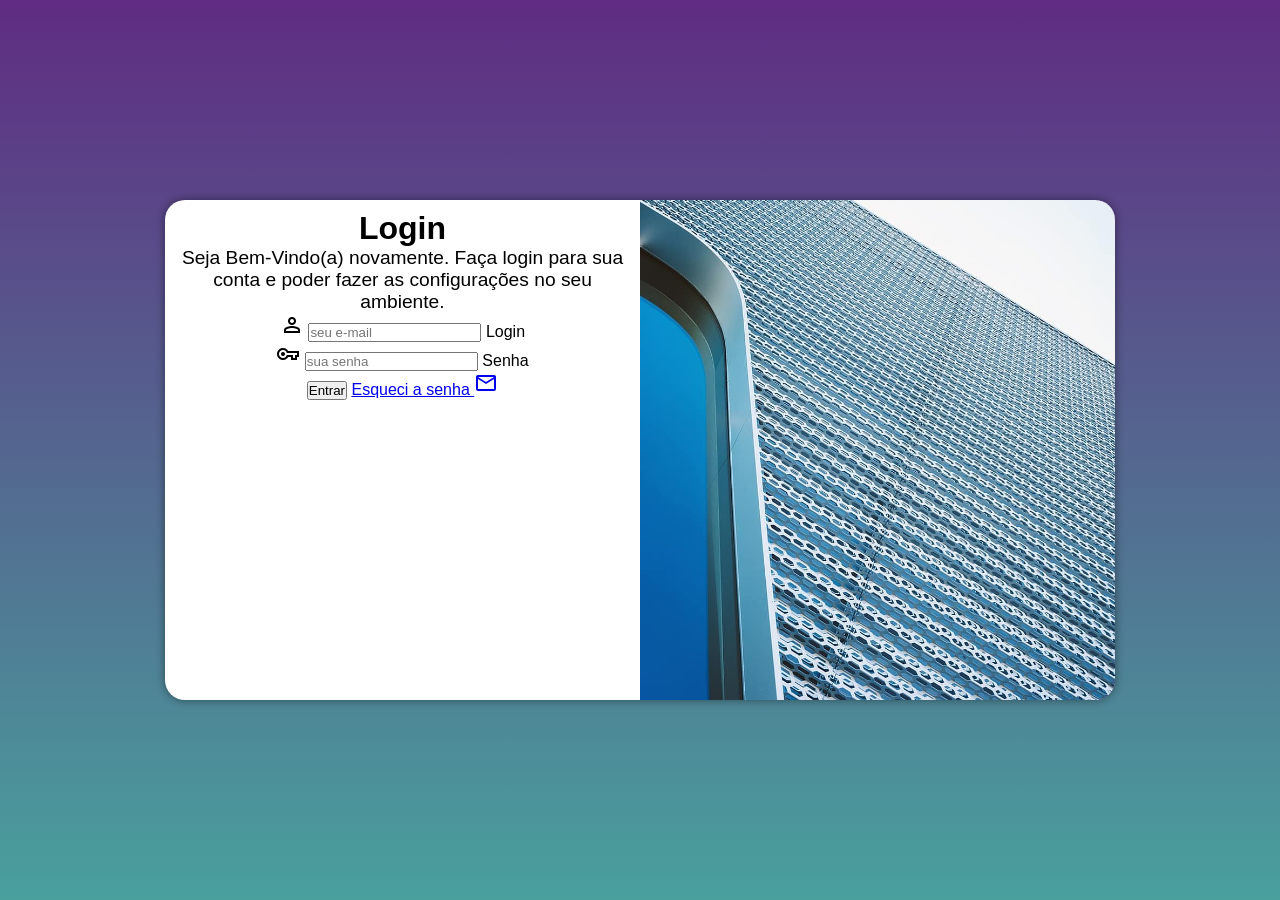
==== index.html @ 9759618f "atualizando exercicio" ====
<!DOCTYPE html>
<html lang="pt-br">
<head>
    <meta charset="UTF-8">
    <meta name="viewport" content="width=device-width, initial-scale=1.0">
    <link href="https://fonts.googleapis.com/css2?family=Material+Symbols+Outlined" rel="stylesheet" />
    <link rel="stylesheet" href="estilos/style.css">
    <link rel="stylesheet" href="estilos/media-query.css">
    <title>Login</title>
</head>
<body>
    <main>
        <section id="login">
            <div id="imagem">
                
            </div>
            <div id="formulario">
                <h1>Login</h1>
                <p>Seja Bem-Vindo(a) novamente. Faça login para sua conta e poder fazer as configurações no seu ambiente.</p>
                <form action="login.html" method="post" autocomplete="on">
                    <div class="campo">
                        <span class="material-symbols-outlined">person</span>
                        <input type="email" name="login" id="ilogin" placeholder="seu e-mail" autocomplete="email" required maxlength="30">
                        <label for="ilogin">Login </label>
                    </div>
                    <div class="campo">
                        <span class="material-symbols-outlined">vpn_key</span>
                        <input type="password" name="Senha" id="isenha" placeholder="sua senha" autocomplete="current-password" required minlength="8" maxlength="20">
                        <label for="isenha">Senha </label>
                    </div>
                    <input type="submit" value="Entrar">
                    <a href="esqueci.html">
                        Esqueci a senha <span class="material-symbols-outlined">mail</span>
                    </a>
                </form>
            </div>
        </section>
    </main>
</body>
</html>
---- estilos/style.css ----
@charset "UTF-8";

/*
    Paleta de Cores
    Verde: #49a09d
    Lilas: #5f2c82

*/

* {
    font-family: -apple-system, BlinkMacSystemFont, 'Segoe UI', Roboto, Oxygen, Ubuntu, Cantarell, 'Open Sans', 'Helvetica Neue', sans-serif;
    padding: 0px;
    margin: 0px;
    box-sizing: border-box;
}

body, html {
    background-color: #5f2c82;
    height: 100vh;
    width: 100vw;
}

main {
    position: relative;
    height: 100vh;
    width: 100vw;
}

section#login {
    position: absolute;
    top: 50%;
    left: 50%;
    transform: translate(-50%, -50%);
    overflow: hidden; /* faz ficar aredondado a foto tbm */

    background-color: white;
    width: 250px;
    height: 500px;
    border-radius: 20px;
    box-shadow: 0px 0px 10px rgba(0, 0, 0, 0.450);

    transition: width .5s, height .5s;
    transition-timing-function: ease;

}

section#login > div#imagem {
    display: block;
    background: #5f2c82 url(../imagens/metal.jpg);
    background-size: cover;
    background-position: left bottom;
    height: 200px;

}

section#login > div#formulario {
    display: block;
    padding: 10px;

}

div#formulario {
    text-align: center;
    margin-bottom: 10px;
}

div#formulario > p {
    font-size: 0.8em;
}
---- estilos/media-query.css ----
@charset "UTF-8";

@media screen and (min-width:768px) and (max-width:992px) {
    
    body {
        background-image: linear-gradient(to top, #49a09d, #5f2c82);
    }
    
    section#login {
        width: 80vw;

    }

    section#login > div#imagem {
        float: left;
        width: 30%;
        height: 100%;
    }

    section#login > div#formulario {
        float: right;
        width: 70%;
    }
}

@media screen and (min-width:992px) {
    
    body {
        background-image: linear-gradient(to top, #49a09d, #5f2c82);
    }
    
    section#login {
        width: 950px;
    }

    section#login > div#imagem {
        float: right;
        width: 50%;
        height: 100%;
    }

    section#login > div#formulario {
        float: left;
        width: 50%;
    } 

    div#formulario > h1 {
    font-size: 2em;
}

    div#formulario > p {
    font-size: 1.2em;
}
}
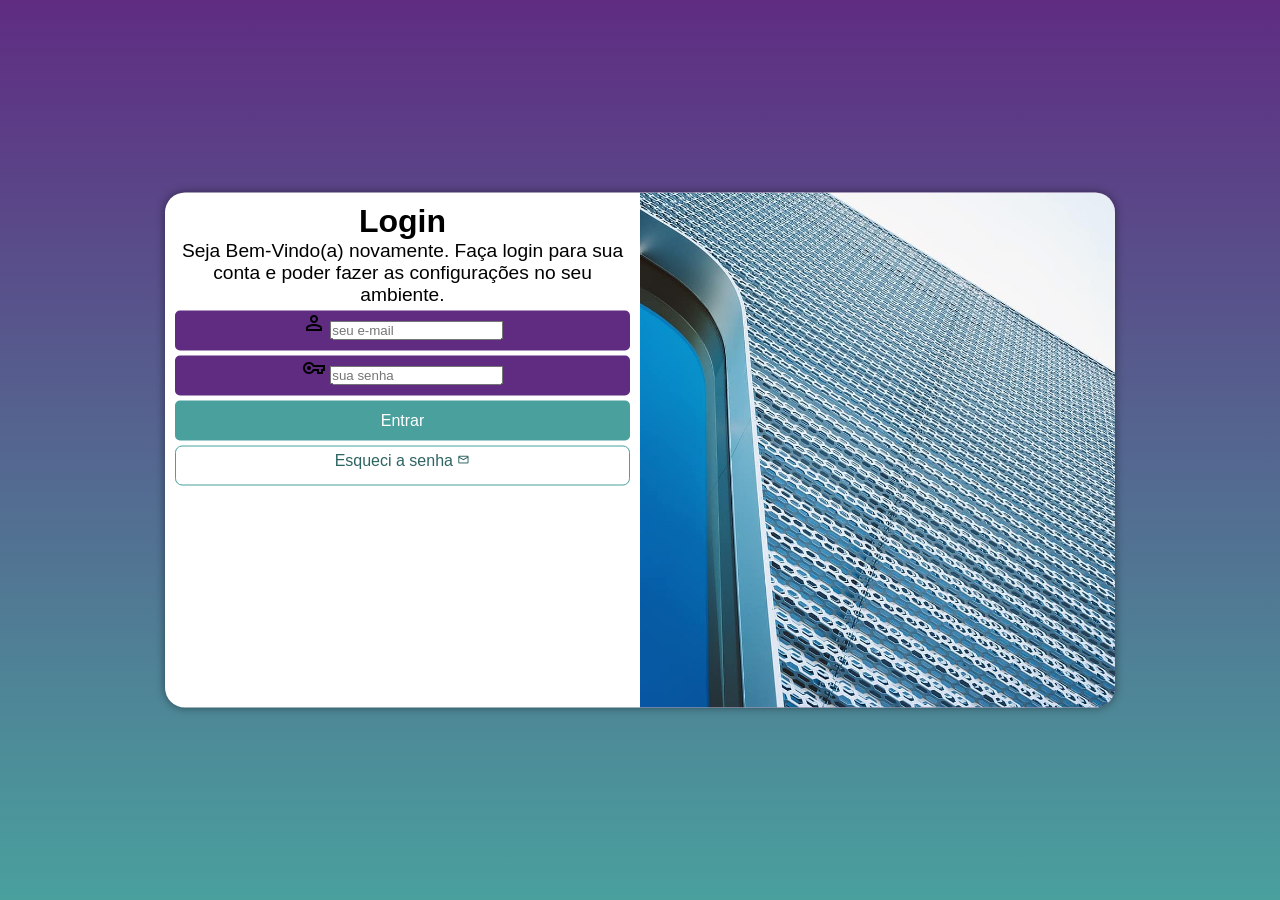
==== commit 0f926a82: "atualizar exercicio" ====
--- a/index.html
+++ b/index.html
@@ -29,7 +29,7 @@
                         <label for="isenha">Senha </label>
                     </div>
                     <input type="submit" value="Entrar">
-                    <a href="esqueci.html">
+                    <a href="esqueci.html" class="botao">
                         Esqueci a senha <span class="material-symbols-outlined">mail</span>
                     </a>
                 </form>
--- a/estilos/style.css
+++ b/estilos/style.css
@@ -35,7 +35,7 @@
 
     background-color: white;
     width: 250px;
-    height: 500px;
+    height: 515px;
     border-radius: 20px;
     box-shadow: 0px 0px 10px rgba(0, 0, 0, 0.450);
 
@@ -66,4 +66,56 @@
 
 div#formulario > p {
     font-size: 0.8em;
+}
+
+form > div.campo {
+    background-color: #5f2c82;
+    display: block;
+    width: 100%;
+    height: 40px;
+    border-radius: 5px;
+    margin: 5px 0px ;
+}
+
+div.campo > label {
+    display: none;
+}
+
+form > input[type=submit] {
+    display: block;
+    font-size: 1em;
+    width: 100%;
+    height: 40px;
+    background-color: #49a09d;
+    color: white;
+    border: none;
+    border-radius: 5px;
+    cursor: pointer;
+}
+
+form > input[type=submit]:hover {
+    background-color: #2d6462;
+}
+
+form > a.botao {
+    display: block;
+    text-align: center;
+    font-size: 1em;
+    width: 100%;
+    height: 40px;
+    padding-top: 5px;
+    margin-top: 5px;
+    background-color: white;
+    color: #2d6462;
+    border: 1px solid #49a09d;
+    border-radius: 7px;
+    text-decoration: none;
+}
+
+form > a.botao:hover {
+    background-color: #73e0dd;
+}
+
+form > a.botao > span {
+    font-size: 0.8em;
 }
